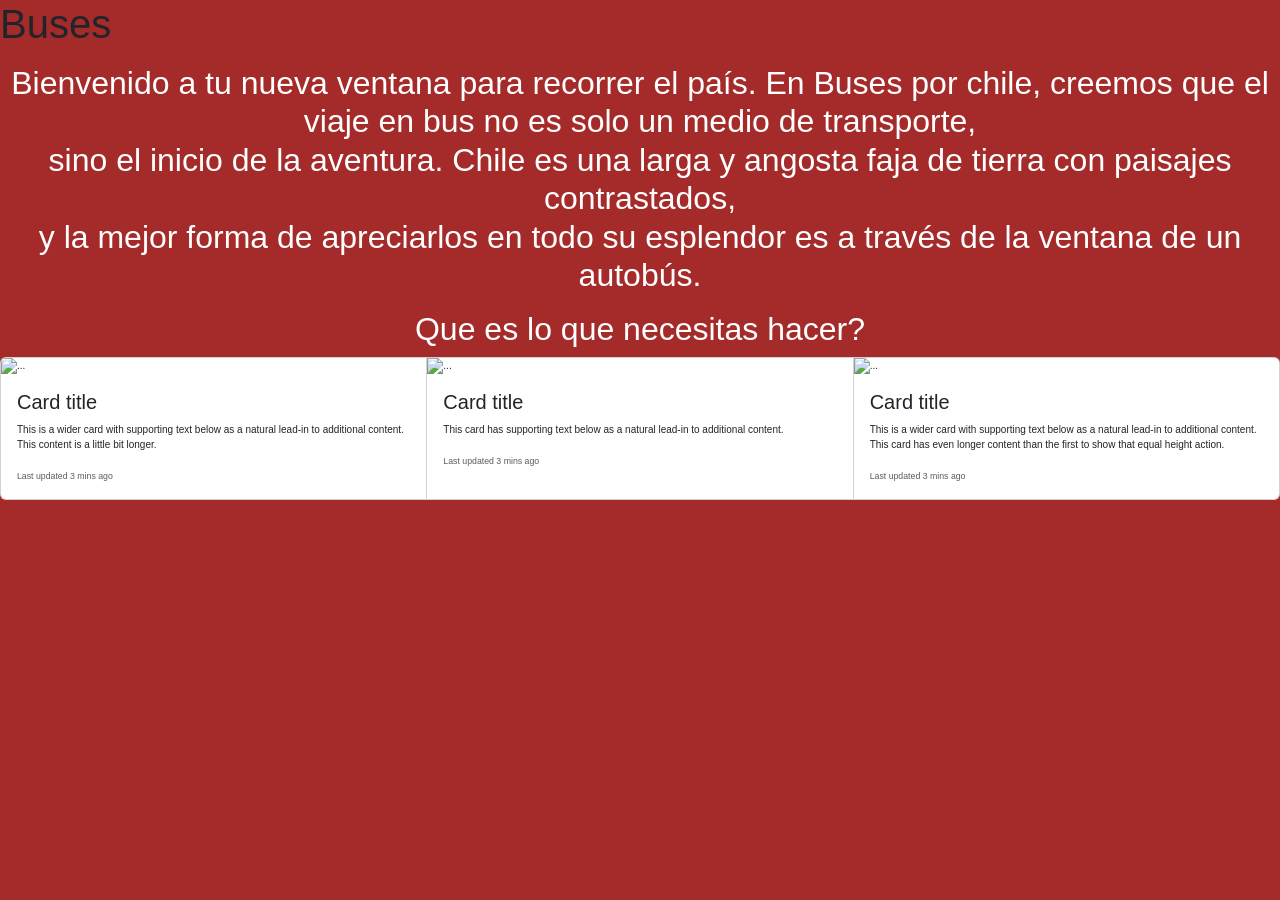
==== index.html @ ba388629 "contactanos" ====
<!DOCTYPE html>
<html lang="en">
<head>
    <meta charset="UTF-8">
    <meta name="viewport" content="width=device-width, initial-scale=1.0">
    <title>Inicio</title>
    <link href="https://cdn.jsdelivr.net/npm/bootstrap@5.3.0/dist/css/bootstrap.min.css" rel="stylesheet" integrity="sha384-sRIl4kxILFvY47J16cr9ZwB07vP4J8+LH7qKQnuqkuIAvNWLzeN8tE5YBujZqJLB" crossorigin="anonymous">
    <script src="https://cdn.jsdelivr.net/npm/bootstrap@5.3.8/dist/js/bootstrap.bundle.min.js" integrity="sha384-FKyoEForCGlyvwx9Hj09JcYn3nv7wiPVlz7YYwJrWVcXK/BmnVDxM+D2scQbITxI" crossorigin="anonymous"></script>
    <link rel="stylesheet" href="style.css">
</head>
<body style="font-family: Arial, Helvetica, sans-serif;font-size: 10px;">
    <h1>Buses</h1>

<p>
    <h2>Bienvenido a tu nueva ventana para recorrer el país. En Buses por chile, creemos que el viaje en bus no es solo un medio de transporte,<br> sino el inicio de la aventura. Chile es una larga y angosta faja de tierra con paisajes contrastados,<br> y la mejor forma de apreciarlos en todo su esplendor es a través de la ventana de un autobús.</h2>
</p>


    <h2>Que es lo que necesitas hacer?</h2>
    
    <div class="card-group">
  <div class="card">
    <img src="..." class="card-img-top" alt="...">
    <div class="card-body">
      <h5 class="card-title">Card title</h5>
      <p class="card-text">This is a wider card with supporting text below as a natural lead-in to additional content. This content is a little bit longer.</p>
      <p class="card-text"><small class="text-body-secondary">Last updated 3 mins ago</small></p>
    </div>
  </div>
  <div class="card">
    <img src="..." class="card-img-top" alt="...">
    <div class="card-body">
      <h5 class="card-title">Card title</h5>
      <p class="card-text">This card has supporting text below as a natural lead-in to additional content.</p>
      <p class="card-text"><small class="text-body-secondary">Last updated 3 mins ago</small></p>
    </div>
  </div>
  <div class="card">
    <img src="..." class="card-img-top" alt="...">
    <div class="card-body">
      <h5 class="card-title">Card title</h5>
      <p class="card-text">This is a wider card with supporting text below as a natural lead-in to additional content. This card has even longer content than the first to show that equal height action.</p>
      <p class="card-text"><small class="text-body-secondary">Last updated 3 mins ago</small></p>
    </div>
  </div>
</div>

</body>

</html>
---- style.css ----
body{
    background-color: brown;
}

h2{
    color: white;
    text-align: center;
}
nav{
    text-align: center;
}

/* Estado base para los botones del acordeón cuando están cerrados */
.accordion-button {
  background-color: #ffffff;
  color: #212529;
}

/* Fondo naranja, texto blanco y flecha blanca SOLO cuando la pestaña está desplegada */
.accordion-button:not(.collapsed) {
  background-color: #f39c12 !important;
  color: #ffffff !important;
  box-shadow: none; /* Elimina el borde azul por defecto al hacer clic */
}

/* Cambia la flecha desplegable a color blanco cuando el acordeón está abierto */
.accordion-button:not(.collapsed)::after {
  filter: brightness(0) invert(1);
}
.navbar-nav .nav-link:hover {
  color: #f39c12 !important;
}
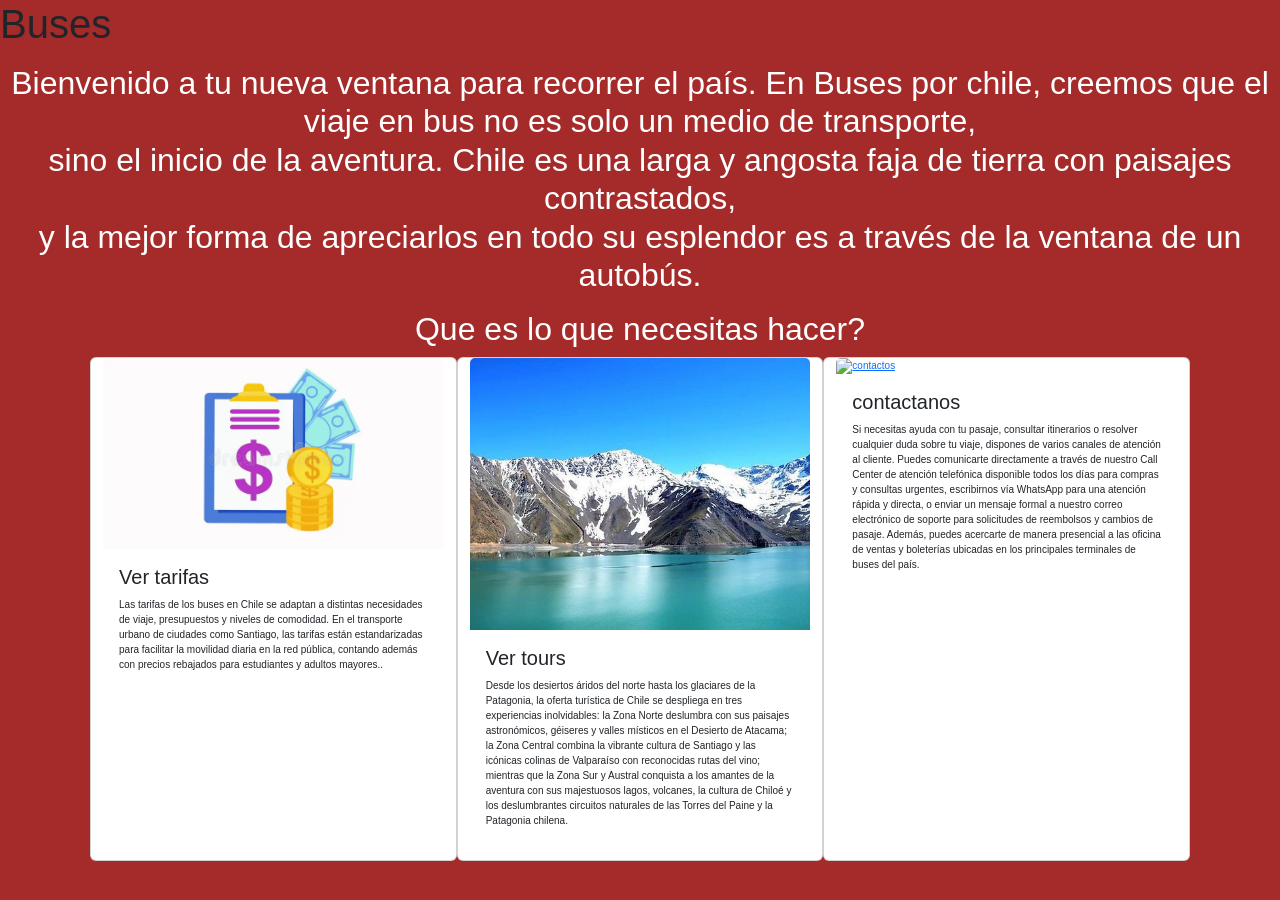
==== commit 07646818: "links" ====
--- a/index.html
+++ b/index.html
@@ -3,8 +3,8 @@
 <head>
     <meta charset="UTF-8">
     <meta name="viewport" content="width=device-width, initial-scale=1.0">
-    <title>Inicio</title>
-    <link href="https://cdn.jsdelivr.net/npm/bootstrap@5.3.0/dist/css/bootstrap.min.css" rel="stylesheet" integrity="sha384-sRIl4kxILFvY47J16cr9ZwB07vP4J8+LH7qKQnuqkuIAvNWLzeN8tE5YBujZqJLB" crossorigin="anonymous">
+    <title>Document</title>
+    <link href="https://cdn.jsdelivr.net/npm/bootstrap@5.3.8/dist/css/bootstrap.min.css" rel="stylesheet" integrity="sha384-sRIl4kxILFvY47J16cr9ZwB07vP4J8+LH7qKQnuqkuIAvNWLzeN8tE5YBujZqJLB" crossorigin="anonymous">
     <script src="https://cdn.jsdelivr.net/npm/bootstrap@5.3.8/dist/js/bootstrap.bundle.min.js" integrity="sha384-FKyoEForCGlyvwx9Hj09JcYn3nv7wiPVlz7YYwJrWVcXK/BmnVDxM+D2scQbITxI" crossorigin="anonymous"></script>
     <link rel="stylesheet" href="style.css">
 </head>
@@ -18,29 +18,35 @@
 
     <h2>Que es lo que necesitas hacer?</h2>
     
-    <div class="card-group">
+    <div class="row row-cols-1 row-cols-md-3 g-4 justify-content-center mx-auto" style="max-width: 1100px;">
   <div class="card">
-    <img src="..." class="card-img-top" alt="...">
+    <a href="tarifas.html">
+        <img src="Img/Tarifas.webp" class="card-img-top" alt="tarifas">
+    </a>
     <div class="card-body">
-      <h5 class="card-title">Card title</h5>
-      <p class="card-text">This is a wider card with supporting text below as a natural lead-in to additional content. This content is a little bit longer.</p>
-      <p class="card-text"><small class="text-body-secondary">Last updated 3 mins ago</small></p>
+      <h5 class="card-title">Ver tarifas</h5>
+      <p class="card-text">Las tarifas de los buses en Chile se adaptan a distintas necesidades de viaje, presupuestos y niveles de comodidad. En el transporte urbano de ciudades como Santiago, las tarifas están estandarizadas para facilitar la movilidad diaria en la red pública, contando además con precios rebajados para estudiantes y adultos mayores..</p>
+      <p class="card-text"><small class="text-body-secondary"></small></p>
     </div>
   </div>
   <div class="card">
-    <img src="..." class="card-img-top" alt="...">
+    <a href="tours.html">
+        <img src="Img/Tours.jpg" class="card-img-top" alt="viajes">
+    </a>
     <div class="card-body">
-      <h5 class="card-title">Card title</h5>
-      <p class="card-text">This card has supporting text below as a natural lead-in to additional content.</p>
-      <p class="card-text"><small class="text-body-secondary">Last updated 3 mins ago</small></p>
+      <h5 class="card-title">Ver tours</h5>
+      <p class="card-text">Desde los desiertos áridos del norte hasta los glaciares de la Patagonia, la oferta turística de Chile se despliega en tres experiencias inolvidables: la Zona Norte deslumbra con sus paisajes astronómicos, géiseres y valles místicos en el Desierto de Atacama; la Zona Central combina la vibrante cultura de Santiago y las icónicas colinas de Valparaíso con reconocidas rutas del vino; mientras que la Zona Sur y Austral conquista a los amantes de la aventura con sus majestuosos lagos, volcanes, la cultura de Chiloé y los deslumbrantes circuitos naturales de las Torres del Paine y la Patagonia chilena.</p>
+      <p class="card-text"><small class="text-body-secondary"></small></p>
     </div>
   </div>
   <div class="card">
-    <img src="..." class="card-img-top" alt="...">
+    <a href="contactanos.html">
+        <img src="Img/Con" class="card-img-top" alt="contactos">
+    </a>
     <div class="card-body">
-      <h5 class="card-title">Card title</h5>
-      <p class="card-text">This is a wider card with supporting text below as a natural lead-in to additional content. This card has even longer content than the first to show that equal height action.</p>
-      <p class="card-text"><small class="text-body-secondary">Last updated 3 mins ago</small></p>
+      <h5 class="card-title">contactanos</h5>
+      <p class="card-text">Si necesitas ayuda con tu pasaje, consultar itinerarios o resolver cualquier duda sobre tu viaje, dispones de varios canales de atención al cliente. Puedes comunicarte directamente a través de nuestro Call Center de atención telefónica disponible todos los días para compras y consultas urgentes, escribirnos vía WhatsApp para una atención rápida y directa, o enviar un mensaje formal a nuestro correo electrónico de soporte para solicitudes de reembolsos y cambios de pasaje. Además, puedes acercarte de manera presencial a las oficina de ventas y boleterías ubicadas en los principales terminales de buses del país.</p>
+      <p class="card-text"><small class="text-body-secondary"></small></p>
     </div>
   </div>
 </div>
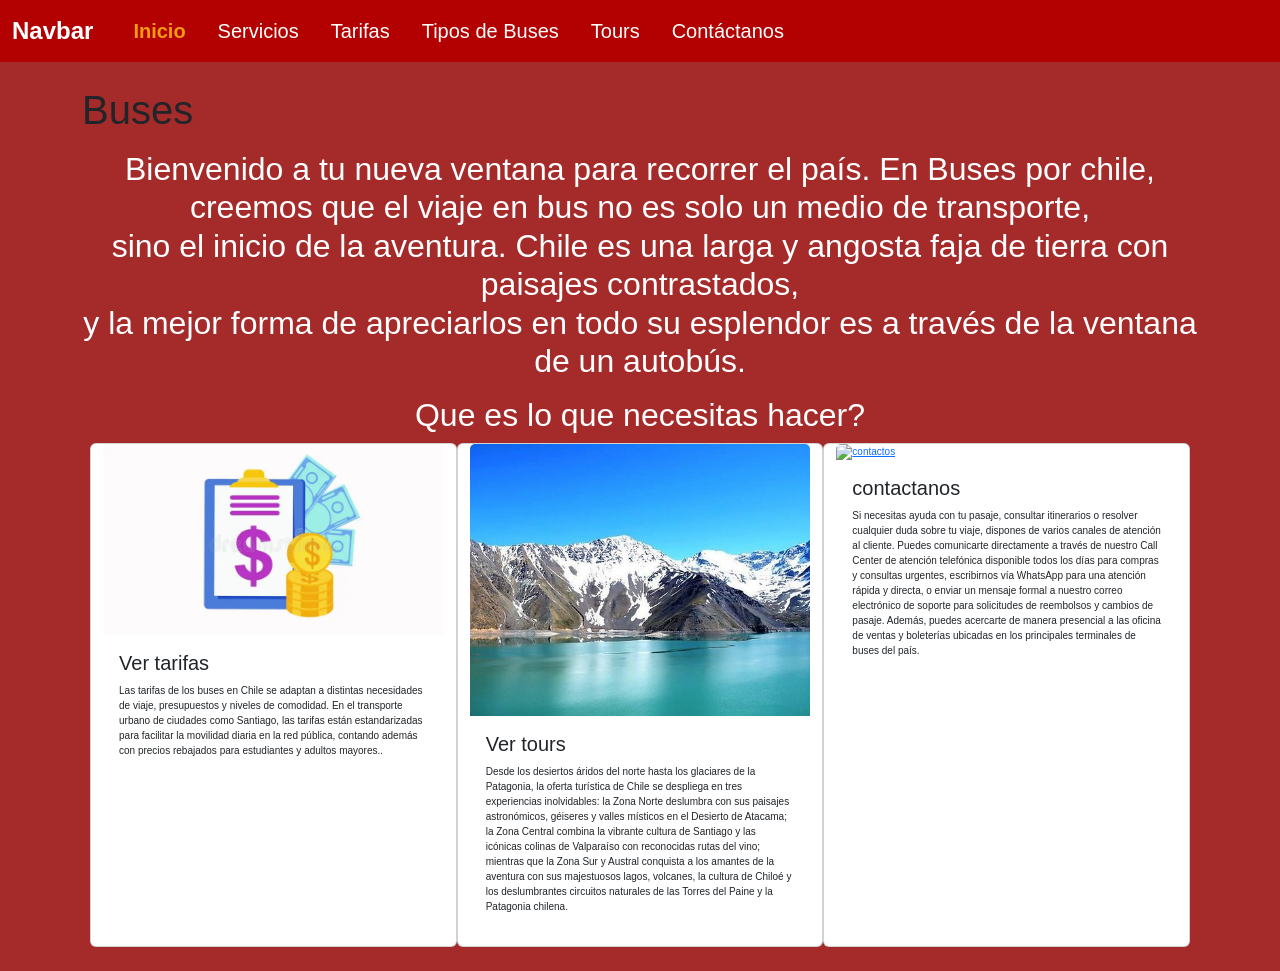
==== commit 650d8c04: "menu" ====
--- a/index.html
+++ b/index.html
@@ -1,56 +1,98 @@
 <!DOCTYPE html>
-<html lang="en">
+<html lang="es">
 <head>
     <meta charset="UTF-8">
     <meta name="viewport" content="width=device-width, initial-scale=1.0">
-    <title>Document</title>
-    <link href="https://cdn.jsdelivr.net/npm/bootstrap@5.3.8/dist/css/bootstrap.min.css" rel="stylesheet" integrity="sha384-sRIl4kxILFvY47J16cr9ZwB07vP4J8+LH7qKQnuqkuIAvNWLzeN8tE5YBujZqJLB" crossorigin="anonymous">
-    <script src="https://cdn.jsdelivr.net/npm/bootstrap@5.3.8/dist/js/bootstrap.bundle.min.js" integrity="sha384-FKyoEForCGlyvwx9Hj09JcYn3nv7wiPVlz7YYwJrWVcXK/BmnVDxM+D2scQbITxI" crossorigin="anonymous"></script>
+    <title>Inicio - Buses por Chile</title>
+    
+    <!-- Bootstrap CSS (CDN Estable) -->
+    <link href="https://cdn.jsdelivr.net/npm/bootstrap@5.3.0/dist/css/bootstrap.min.css" rel="stylesheet">
+    
+    <!-- Bootstrap JS (CDN Estable) -->
+    <script src="https://cdn.jsdelivr.net/npm/bootstrap@5.3.0/dist/js/bootstrap.bundle.min.js"></script>
+    
     <link rel="stylesheet" href="style.css">
 </head>
-<body style="font-family: Arial, Helvetica, sans-serif;font-size: 10px;">
-    <h1>Buses</h1>
+<body style="font-family: Arial, Helvetica, sans-serif; font-size: 10px;">
 
-<p>
-    <h2>Bienvenido a tu nueva ventana para recorrer el país. En Buses por chile, creemos que el viaje en bus no es solo un medio de transporte,<br> sino el inicio de la aventura. Chile es una larga y angosta faja de tierra con paisajes contrastados,<br> y la mejor forma de apreciarlos en todo su esplendor es a través de la ventana de un autobús.</h2>
-</p>
+    <!-- Navbar con diseño Rojo / Naranja / Blanco -->
+    <nav class="navbar navbar-expand-lg py-2" style="background-color: #b30000; font-size: 1rem;">
+      <div class="container-fluid">
+        <a class="navbar-brand text-white fs-4 me-4 fw-bold" href="index.html">Navbar</a>
+        
+        <button class="navbar-toggler border-white" type="button" data-bs-toggle="collapse" data-bs-target="#navbarNav">
+          <span class="navbar-toggler-icon" style="filter: brightness(0) invert(1);"></span>
+        </button>
+        
+        <div class="collapse navbar-collapse" id="navbarNav">
+          <ul class="navbar-nav">
+            <li class="nav-item">
+              <!-- Página actual (Inicio) destacada en Naranja -->
+              <a class="nav-link fw-bold fs-5 px-3" style="color: #f39c12 !important;" aria-current="page" href="index.html">Inicio</a>
+            </li>
+            <li class="nav-item">
+              <a class="nav-link text-white fs-5 px-3" href="servicios.html">Servicios</a>
+            </li>
+            <li class="nav-item">
+              <a class="nav-link text-white fs-5 px-3" href="tarifas.html">Tarifas</a>
+            </li>
+            <li class="nav-item">
+              <a class="nav-link text-white fs-5 px-3" href="tiposdebuses.html">Tipos de Buses</a>
+            </li>
+            <li class="nav-item">
+              <a class="nav-link text-white fs-5 px-3" href="tours.html">Tours</a>
+            </li>
+            <li class="nav-item">
+              <a class="nav-link text-white fs-5 px-3" href="contactanos.html">Contáctanos</a>
+            </li>
+          </ul>
+        </div>
+      </div>
+    </nav>
 
+    <!-- Contenido Principal -->
+    <main class="container my-4">
+        <h1>Buses</h1>
 
-    <h2>Que es lo que necesitas hacer?</h2>
-    
-    <div class="row row-cols-1 row-cols-md-3 g-4 justify-content-center mx-auto" style="max-width: 1100px;">
-  <div class="card">
-    <a href="tarifas.html">
-        <img src="Img/Tarifas.webp" class="card-img-top" alt="tarifas">
-    </a>
-    <div class="card-body">
-      <h5 class="card-title">Ver tarifas</h5>
-      <p class="card-text">Las tarifas de los buses en Chile se adaptan a distintas necesidades de viaje, presupuestos y niveles de comodidad. En el transporte urbano de ciudades como Santiago, las tarifas están estandarizadas para facilitar la movilidad diaria en la red pública, contando además con precios rebajados para estudiantes y adultos mayores..</p>
-      <p class="card-text"><small class="text-body-secondary"></small></p>
-    </div>
-  </div>
-  <div class="card">
-    <a href="tours.html">
-        <img src="Img/Tours.jpg" class="card-img-top" alt="viajes">
-    </a>
-    <div class="card-body">
-      <h5 class="card-title">Ver tours</h5>
-      <p class="card-text">Desde los desiertos áridos del norte hasta los glaciares de la Patagonia, la oferta turística de Chile se despliega en tres experiencias inolvidables: la Zona Norte deslumbra con sus paisajes astronómicos, géiseres y valles místicos en el Desierto de Atacama; la Zona Central combina la vibrante cultura de Santiago y las icónicas colinas de Valparaíso con reconocidas rutas del vino; mientras que la Zona Sur y Austral conquista a los amantes de la aventura con sus majestuosos lagos, volcanes, la cultura de Chiloé y los deslumbrantes circuitos naturales de las Torres del Paine y la Patagonia chilena.</p>
-      <p class="card-text"><small class="text-body-secondary"></small></p>
-    </div>
-  </div>
-  <div class="card">
-    <a href="contactanos.html">
-        <img src="Img/Con" class="card-img-top" alt="contactos">
-    </a>
-    <div class="card-body">
-      <h5 class="card-title">contactanos</h5>
-      <p class="card-text">Si necesitas ayuda con tu pasaje, consultar itinerarios o resolver cualquier duda sobre tu viaje, dispones de varios canales de atención al cliente. Puedes comunicarte directamente a través de nuestro Call Center de atención telefónica disponible todos los días para compras y consultas urgentes, escribirnos vía WhatsApp para una atención rápida y directa, o enviar un mensaje formal a nuestro correo electrónico de soporte para solicitudes de reembolsos y cambios de pasaje. Además, puedes acercarte de manera presencial a las oficina de ventas y boleterías ubicadas en los principales terminales de buses del país.</p>
-      <p class="card-text"><small class="text-body-secondary"></small></p>
-    </div>
-  </div>
-</div>
+        <div class="my-3">
+            <h2>Bienvenido a tu nueva ventana para recorrer el país. En Buses por chile, creemos que el viaje en bus no es solo un medio de transporte,<br> sino el inicio de la aventura. Chile es una larga y angosta faja de tierra con paisajes contrastados,<br> y la mejor forma de apreciarlos en todo su esplendor es a través de la ventana de un autobús.</h2>
+        </div>
+
+        <h2>Que es lo que necesitas hacer?</h2>
+        
+        <div class="row row-cols-1 row-cols-md-3 g-4 justify-content-center mx-auto" style="max-width: 1100px;">
+          <div class="card">
+            <a href="tarifas.html">
+                <img src="Img/Tarifas.webp" class="card-img-top" alt="tarifas">
+            </a>
+            <div class="card-body">
+              <h5 class="card-title">Ver tarifas</h5>
+              <p class="card-text">Las tarifas de los buses en Chile se adaptan a distintas necesidades de viaje, presupuestos y niveles de comodidad. En el transporte urbano de ciudades como Santiago, las tarifas están estandarizadas para facilitar la movilidad diaria en la red pública, contando además con precios rebajados para estudiantes y adultos mayores..</p>
+              <p class="card-text"><small class="text-body-secondary"></small></p>
+            </div>
+          </div>
+          <div class="card">
+            <a href="tours.html">
+                <img src="Img/Tours.jpg" class="card-img-top" alt="viajes">
+            </a>
+            <div class="card-body">
+              <h5 class="card-title">Ver tours</h5>
+              <p class="card-text">Desde los desiertos áridos del norte hasta los glaciares de la Patagonia, la oferta turística de Chile se despliega en tres experiencias inolvidables: la Zona Norte deslumbra con sus paisajes astronómicos, géiseres y valles místicos en el Desierto de Atacama; la Zona Central combina la vibrante cultura de Santiago y las icónicas colinas de Valparaíso con reconocidas rutas del vino; mientras que la Zona Sur y Austral conquista a los amantes de la aventura con sus majestuosos lagos, volcanes, la cultura de Chiloé y los deslumbrantes circuitos naturales de las Torres del Paine y la Patagonia chilena.</p>
+              <p class="card-text"><small class="text-body-secondary"></small></p>
+            </div>
+          </div>
+          <div class="card">
+            <a href="contactanos.html">
+                <img src="Img/Con" class="card-img-top" alt="contactos">
+            </a>
+            <div class="card-body">
+              <h5 class="card-title">contactanos</h5>
+              <p class="card-text">Si necesitas ayuda con tu pasaje, consultar itinerarios o resolver cualquier duda sobre tu viaje, dispones de varios canales de atención al cliente. Puedes comunicarte directamente a través de nuestro Call Center de atención telefónica disponible todos los días para compras y consultas urgentes, escribirnos vía WhatsApp para una atención rápida y directa, o enviar un mensaje formal a nuestro correo electrónico de soporte para solicitudes de reembolsos y cambios de pasaje. Además, puedes acercarte de manera presencial a las oficina de ventas y boleterías ubicadas en los principales terminales de buses del país.</p>
+              <p class="card-text"><small class="text-body-secondary"></small></p>
+            </div>
+          </div>
+        </div>
+    </main>
 
 </body>
-
 </html>
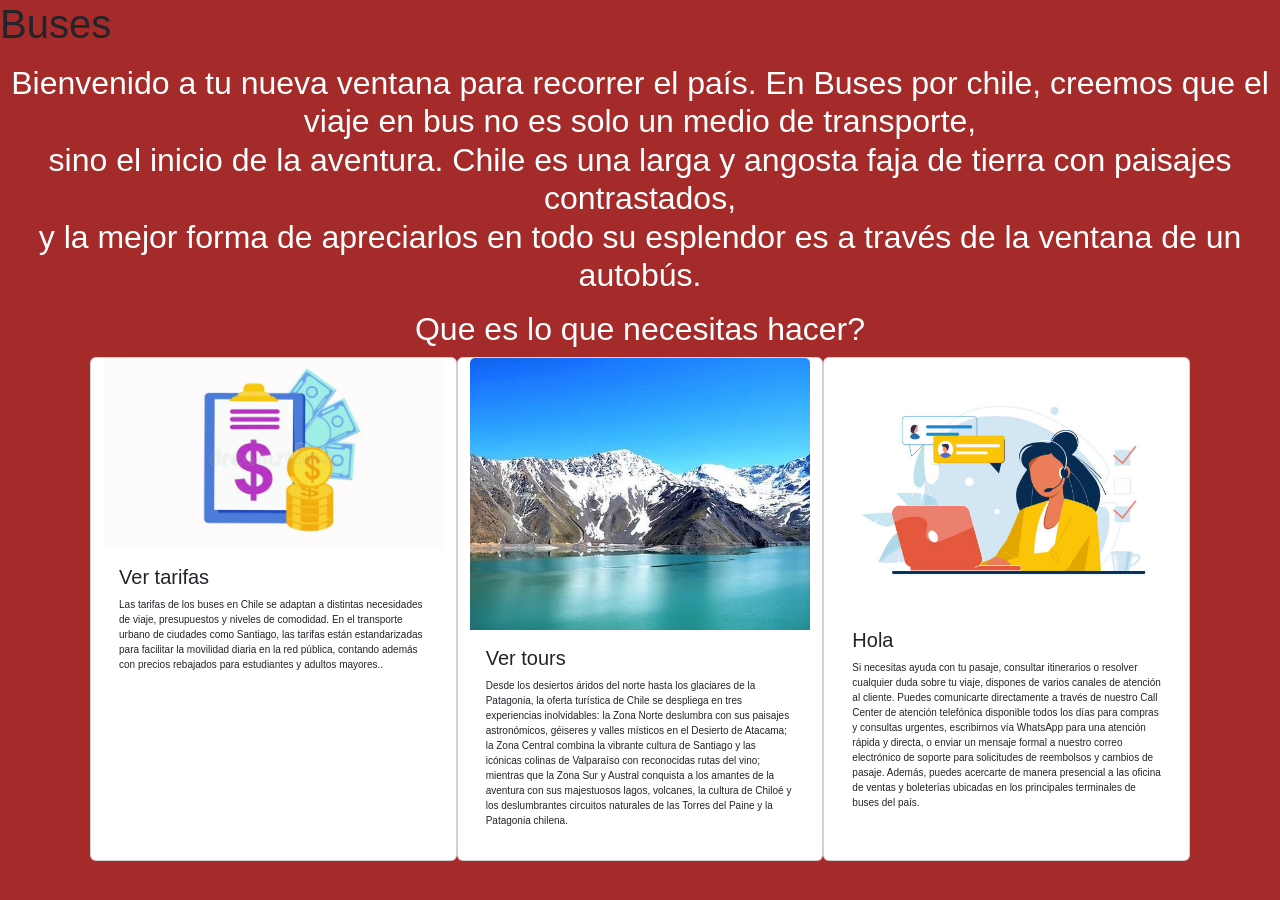
==== commit 4d984d04: "hi" ====
--- a/index.html
+++ b/index.html
@@ -1,98 +1,55 @@
 <!DOCTYPE html>
-<html lang="es">
+<html lang="en">
 <head>
     <meta charset="UTF-8">
     <meta name="viewport" content="width=device-width, initial-scale=1.0">
-    <title>Inicio - Buses por Chile</title>
-    
-    <!-- Bootstrap CSS (CDN Estable) -->
-    <link href="https://cdn.jsdelivr.net/npm/bootstrap@5.3.0/dist/css/bootstrap.min.css" rel="stylesheet">
-    
-    <!-- Bootstrap JS (CDN Estable) -->
-    <script src="https://cdn.jsdelivr.net/npm/bootstrap@5.3.0/dist/js/bootstrap.bundle.min.js"></script>
-    
+    <title>Inicio</title>
+    <link href="https://cdn.jsdelivr.net/npm/bootstrap@5.3.0/dist/css/bootstrap.min.css" rel="stylesheet" integrity="sha384-sRIl4kxILFvY47J16cr9ZwB07vP4J8+LH7qKQnuqkuIAvNWLzeN8tE5YBujZqJLB" crossorigin="anonymous">
+    <script src="https://cdn.jsdelivr.net/npm/bootstrap@5.3.8/dist/js/bootstrap.bundle.min.js" integrity="sha384-FKyoEForCGlyvwx9Hj09JcYn3nv7wiPVlz7YYwJrWVcXK/BmnVDxM+D2scQbITxI" crossorigin="anonymous"></script>
     <link rel="stylesheet" href="style.css">
 </head>
-<body style="font-family: Arial, Helvetica, sans-serif; font-size: 10px;">
+<body style="font-family: Arial, Helvetica, sans-serif;font-size: 10px;">
+    <h1>Buses</h1>
 
-    <!-- Navbar con diseño Rojo / Naranja / Blanco -->
-    <nav class="navbar navbar-expand-lg py-2" style="background-color: #b30000; font-size: 1rem;">
-      <div class="container-fluid">
-        <a class="navbar-brand text-white fs-4 me-4 fw-bold" href="index.html">Navbar</a>
-        
-        <button class="navbar-toggler border-white" type="button" data-bs-toggle="collapse" data-bs-target="#navbarNav">
-          <span class="navbar-toggler-icon" style="filter: brightness(0) invert(1);"></span>
-        </button>
-        
-        <div class="collapse navbar-collapse" id="navbarNav">
-          <ul class="navbar-nav">
-            <li class="nav-item">
-              <!-- Página actual (Inicio) destacada en Naranja -->
-              <a class="nav-link fw-bold fs-5 px-3" style="color: #f39c12 !important;" aria-current="page" href="index.html">Inicio</a>
-            </li>
-            <li class="nav-item">
-              <a class="nav-link text-white fs-5 px-3" href="servicios.html">Servicios</a>
-            </li>
-            <li class="nav-item">
-              <a class="nav-link text-white fs-5 px-3" href="tarifas.html">Tarifas</a>
-            </li>
-            <li class="nav-item">
-              <a class="nav-link text-white fs-5 px-3" href="tiposdebuses.html">Tipos de Buses</a>
-            </li>
-            <li class="nav-item">
-              <a class="nav-link text-white fs-5 px-3" href="tours.html">Tours</a>
-            </li>
-            <li class="nav-item">
-              <a class="nav-link text-white fs-5 px-3" href="contactanos.html">Contáctanos</a>
-            </li>
-          </ul>
-        </div>
-      </div>
-    </nav>
+<p>
+    <h2>Bienvenido a tu nueva ventana para recorrer el país. En Buses por chile, creemos que el viaje en bus no es solo un medio de transporte,<br> sino el inicio de la aventura. Chile es una larga y angosta faja de tierra con paisajes contrastados,<br> y la mejor forma de apreciarlos en todo su esplendor es a través de la ventana de un autobús.</h2>
+</p>
 
-    <!-- Contenido Principal -->
-    <main class="container my-4">
-        <h1>Buses</h1>
 
-        <div class="my-3">
-            <h2>Bienvenido a tu nueva ventana para recorrer el país. En Buses por chile, creemos que el viaje en bus no es solo un medio de transporte,<br> sino el inicio de la aventura. Chile es una larga y angosta faja de tierra con paisajes contrastados,<br> y la mejor forma de apreciarlos en todo su esplendor es a través de la ventana de un autobús.</h2>
-        </div>
-
-        <h2>Que es lo que necesitas hacer?</h2>
-        
-        <div class="row row-cols-1 row-cols-md-3 g-4 justify-content-center mx-auto" style="max-width: 1100px;">
-          <div class="card">
-            <a href="tarifas.html">
-                <img src="Img/Tarifas.webp" class="card-img-top" alt="tarifas">
-            </a>
-            <div class="card-body">
-              <h5 class="card-title">Ver tarifas</h5>
-              <p class="card-text">Las tarifas de los buses en Chile se adaptan a distintas necesidades de viaje, presupuestos y niveles de comodidad. En el transporte urbano de ciudades como Santiago, las tarifas están estandarizadas para facilitar la movilidad diaria en la red pública, contando además con precios rebajados para estudiantes y adultos mayores..</p>
-              <p class="card-text"><small class="text-body-secondary"></small></p>
-            </div>
-          </div>
-          <div class="card">
-            <a href="tours.html">
-                <img src="Img/Tours.jpg" class="card-img-top" alt="viajes">
-            </a>
-            <div class="card-body">
-              <h5 class="card-title">Ver tours</h5>
-              <p class="card-text">Desde los desiertos áridos del norte hasta los glaciares de la Patagonia, la oferta turística de Chile se despliega en tres experiencias inolvidables: la Zona Norte deslumbra con sus paisajes astronómicos, géiseres y valles místicos en el Desierto de Atacama; la Zona Central combina la vibrante cultura de Santiago y las icónicas colinas de Valparaíso con reconocidas rutas del vino; mientras que la Zona Sur y Austral conquista a los amantes de la aventura con sus majestuosos lagos, volcanes, la cultura de Chiloé y los deslumbrantes circuitos naturales de las Torres del Paine y la Patagonia chilena.</p>
-              <p class="card-text"><small class="text-body-secondary"></small></p>
-            </div>
-          </div>
-          <div class="card">
-            <a href="contactanos.html">
-                <img src="Img/Con" class="card-img-top" alt="contactos">
-            </a>
-            <div class="card-body">
-              <h5 class="card-title">contactanos</h5>
-              <p class="card-text">Si necesitas ayuda con tu pasaje, consultar itinerarios o resolver cualquier duda sobre tu viaje, dispones de varios canales de atención al cliente. Puedes comunicarte directamente a través de nuestro Call Center de atención telefónica disponible todos los días para compras y consultas urgentes, escribirnos vía WhatsApp para una atención rápida y directa, o enviar un mensaje formal a nuestro correo electrónico de soporte para solicitudes de reembolsos y cambios de pasaje. Además, puedes acercarte de manera presencial a las oficina de ventas y boleterías ubicadas en los principales terminales de buses del país.</p>
-              <p class="card-text"><small class="text-body-secondary"></small></p>
-            </div>
-          </div>
-        </div>
-    </main>
+    <h2>Que es lo que necesitas hacer?</h2>
+    
+    <div class="row row-cols-1 row-cols-md-3 g-4 justify-content-center mx-auto" style="max-width: 1100px;">
+  <div class="card">
+    <a href="tarifas.html">
+        <img src="Img/Tarifas.webp" class="card-img-top" alt="tarifas">
+    </a>
+    <div class="card-body">
+      <h5 class="card-title">Ver tarifas</h5>
+      <p class="card-text">Las tarifas de los buses en Chile se adaptan a distintas necesidades de viaje, presupuestos y niveles de comodidad. En el transporte urbano de ciudades como Santiago, las tarifas están estandarizadas para facilitar la movilidad diaria en la red pública, contando además con precios rebajados para estudiantes y adultos mayores..</p>
+      <p class="card-text"><small class="text-body-secondary"></small></p>
+    </div>
+  </div>
+  <div class="card">
+    <a href="tours.html">
+        <img src="Img/Tours.jpg" class="card-img-top" alt="viajes">
+    </a>
+    <div class="card-body">
+      <h5 class="card-title">Ver tours</h5>
+      <p class="card-text">Desde los desiertos áridos del norte hasta los glaciares de la Patagonia, la oferta turística de Chile se despliega en tres experiencias inolvidables: la Zona Norte deslumbra con sus paisajes astronómicos, géiseres y valles místicos en el Desierto de Atacama; la Zona Central combina la vibrante cultura de Santiago y las icónicas colinas de Valparaíso con reconocidas rutas del vino; mientras que la Zona Sur y Austral conquista a los amantes de la aventura con sus majestuosos lagos, volcanes, la cultura de Chiloé y los deslumbrantes circuitos naturales de las Torres del Paine y la Patagonia chilena.</p>
+      <p class="card-text"><small class="text-body-secondary"></small></p>
+    </div>
+  </div>
+  <div class="card">
+    <a href="contactanos.html">
+        <img src="Img/Telefono.jpg" class="card-img-top" alt="contactos">
+    </a>
+    <div class="card-body">
+      <h5 class="card-title">Hola</h5>
+      <p class="card-text">Si necesitas ayuda con tu pasaje, consultar itinerarios o resolver cualquier duda sobre tu viaje, dispones de varios canales de atención al cliente. Puedes comunicarte directamente a través de nuestro Call Center de atención telefónica disponible todos los días para compras y consultas urgentes, escribirnos vía WhatsApp para una atención rápida y directa, o enviar un mensaje formal a nuestro correo electrónico de soporte para solicitudes de reembolsos y cambios de pasaje. Además, puedes acercarte de manera presencial a las oficina de ventas y boleterías ubicadas en los principales terminales de buses del país.</p>
+      <p class="card-text"><small class="text-body-secondary"></small></p>
+    </div>
+  </div>
+</div>
 
 </body>
 </html>
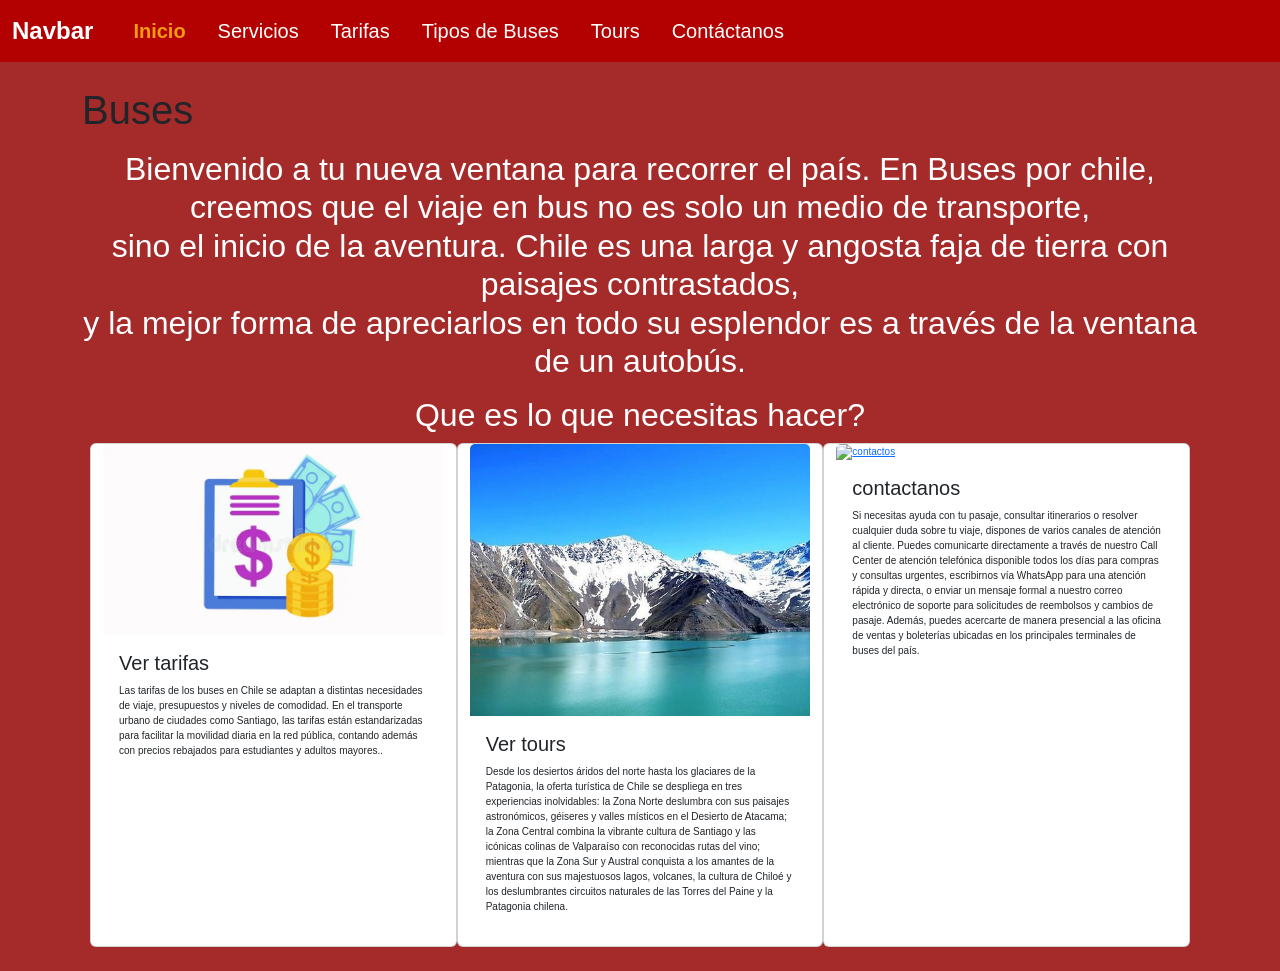
==== commit 9c586f03: "comit" ====
--- a/index.html
+++ b/index.html
@@ -1,20 +1,62 @@
 <!DOCTYPE html>
-<html lang="en">
+<html lang="es">
 <head>
     <meta charset="UTF-8">
     <meta name="viewport" content="width=device-width, initial-scale=1.0">
-    <title>Inicio</title>
-    <link href="https://cdn.jsdelivr.net/npm/bootstrap@5.3.0/dist/css/bootstrap.min.css" rel="stylesheet" integrity="sha384-sRIl4kxILFvY47J16cr9ZwB07vP4J8+LH7qKQnuqkuIAvNWLzeN8tE5YBujZqJLB" crossorigin="anonymous">
-    <script src="https://cdn.jsdelivr.net/npm/bootstrap@5.3.8/dist/js/bootstrap.bundle.min.js" integrity="sha384-FKyoEForCGlyvwx9Hj09JcYn3nv7wiPVlz7YYwJrWVcXK/BmnVDxM+D2scQbITxI" crossorigin="anonymous"></script>
+    <title>Inicio - Buses por Chile</title>
+    
+    <!-- Bootstrap CSS (CDN Estable) -->
+    <link href="https://cdn.jsdelivr.net/npm/bootstrap@5.3.0/dist/css/bootstrap.min.css" rel="stylesheet">
+    
+    <!-- Bootstrap JS (CDN Estable) -->
+    <script src="https://cdn.jsdelivr.net/npm/bootstrap@5.3.0/dist/js/bootstrap.bundle.min.js"></script>
+    
     <link rel="stylesheet" href="style.css">
 </head>
-<body style="font-family: Arial, Helvetica, sans-serif;font-size: 10px;">
-    <h1>Buses</h1>
+<body style="font-family: Arial, Helvetica, sans-serif; font-size: 10px;">
 
-<p>
-    <h2>Bienvenido a tu nueva ventana para recorrer el país. En Buses por chile, creemos que el viaje en bus no es solo un medio de transporte,<br> sino el inicio de la aventura. Chile es una larga y angosta faja de tierra con paisajes contrastados,<br> y la mejor forma de apreciarlos en todo su esplendor es a través de la ventana de un autobús.</h2>
-</p>
+    <!-- Navbar con diseño Rojo / Naranja / Blanco -->
+    <nav class="navbar navbar-expand-lg py-2" style="background-color: #b30000; font-size: 1rem;">
+      <div class="container-fluid">
+        <a class="navbar-brand text-white fs-4 me-4 fw-bold" href="index.html">Navbar</a>
+        
+        <button class="navbar-toggler border-white" type="button" data-bs-toggle="collapse" data-bs-target="#navbarNav">
+          <span class="navbar-toggler-icon" style="filter: brightness(0) invert(1);"></span>
+        </button>
+        
+        <div class="collapse navbar-collapse" id="navbarNav">
+          <ul class="navbar-nav">
+            <li class="nav-item">
+              <!-- Página actual (Inicio) destacada en Naranja -->
+              <a class="nav-link fw-bold fs-5 px-3" style="color: #f39c12 !important;" aria-current="page" href="index.html">Inicio</a>
+            </li>
+            <li class="nav-item">
+              <a class="nav-link text-white fs-5 px-3" href="servicios.html">Servicios</a>
+            </li>
+            <li class="nav-item">
+              <a class="nav-link text-white fs-5 px-3" href="tarifas.html">Tarifas</a>
+            </li>
+            <li class="nav-item">
+              <a class="nav-link text-white fs-5 px-3" href="tiposdebuses.html">Tipos de Buses</a>
+            </li>
+            <li class="nav-item">
+              <a class="nav-link text-white fs-5 px-3" href="tours.html">Tours</a>
+            </li>
+            <li class="nav-item">
+              <a class="nav-link text-white fs-5 px-3" href="contactanos.html">Contáctanos</a>
+            </li>
+          </ul>
+        </div>
+      </div>
+    </nav>
 
+    <!-- Contenido Principal -->
+    <main class="container my-4">
+        <h1>Buses</h1>
+
+        <div class="my-3">
+            <h2>Bienvenido a tu nueva ventana para recorrer el país. En Buses por chile, creemos que el viaje en bus no es solo un medio de transporte,<br> sino el inicio de la aventura. Chile es una larga y angosta faja de tierra con paisajes contrastados,<br> y la mejor forma de apreciarlos en todo su esplendor es a través de la ventana de un autobús.</h2>
+        </div>
 
     <h2>Que es lo que necesitas hacer?</h2>
     
@@ -41,10 +83,10 @@
   </div>
   <div class="card">
     <a href="contactanos.html">
-        <img src="Img/Telefono.jpg" class="card-img-top" alt="contactos">
+        <img src="Img/Con" class="card-img-top" alt="contactos">
     </a>
     <div class="card-body">
-      <h5 class="card-title">Hola</h5>
+      <h5 class="card-title">contactanos</h5>
       <p class="card-text">Si necesitas ayuda con tu pasaje, consultar itinerarios o resolver cualquier duda sobre tu viaje, dispones de varios canales de atención al cliente. Puedes comunicarte directamente a través de nuestro Call Center de atención telefónica disponible todos los días para compras y consultas urgentes, escribirnos vía WhatsApp para una atención rápida y directa, o enviar un mensaje formal a nuestro correo electrónico de soporte para solicitudes de reembolsos y cambios de pasaje. Además, puedes acercarte de manera presencial a las oficina de ventas y boleterías ubicadas en los principales terminales de buses del país.</p>
       <p class="card-text"><small class="text-body-secondary"></small></p>
     </div>
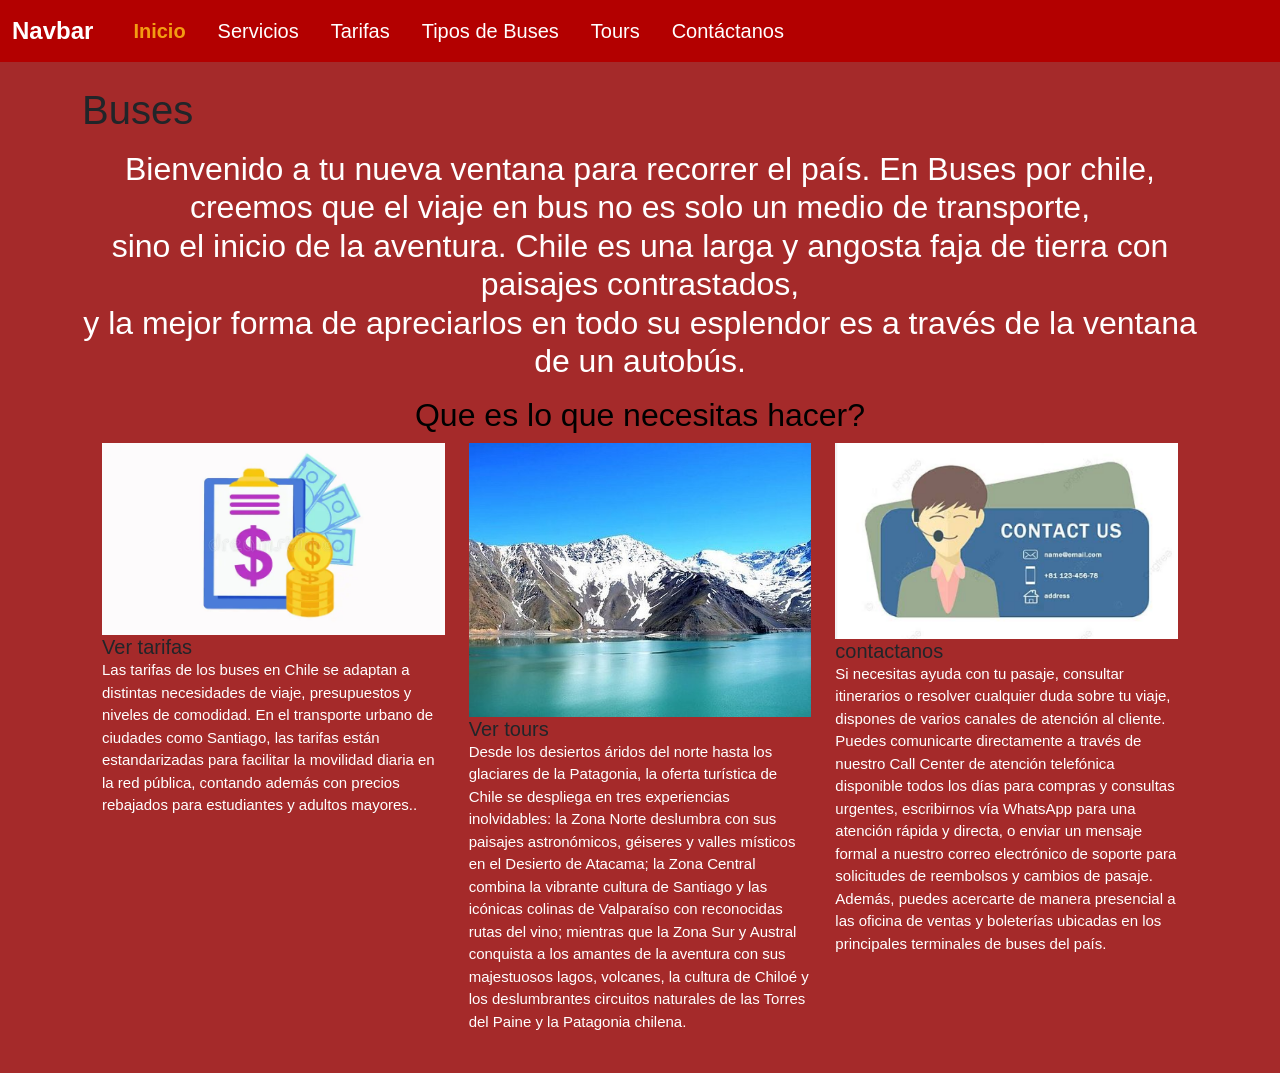
==== commit 01104916: "Update" ====
--- a/index.html
+++ b/index.html
@@ -58,10 +58,10 @@
             <h2>Bienvenido a tu nueva ventana para recorrer el país. En Buses por chile, creemos que el viaje en bus no es solo un medio de transporte,<br> sino el inicio de la aventura. Chile es una larga y angosta faja de tierra con paisajes contrastados,<br> y la mejor forma de apreciarlos en todo su esplendor es a través de la ventana de un autobús.</h2>
         </div>
 
-    <h2>Que es lo que necesitas hacer?</h2>
+    <h2 style="color: black;">Que es lo que necesitas hacer?</h2>
     
     <div class="row row-cols-1 row-cols-md-3 g-4 justify-content-center mx-auto" style="max-width: 1100px;">
-  <div class="card">
+  <div class="col">
     <a href="tarifas.html">
         <img src="Img/Tarifas.webp" class="card-img-top" alt="tarifas">
     </a>
@@ -71,7 +71,7 @@
       <p class="card-text"><small class="text-body-secondary"></small></p>
     </div>
   </div>
-  <div class="card">
+  <div class="col">
     <a href="tours.html">
         <img src="Img/Tours.jpg" class="card-img-top" alt="viajes">
     </a>
@@ -81,9 +81,9 @@
       <p class="card-text"><small class="text-body-secondary"></small></p>
     </div>
   </div>
-  <div class="card">
+  <div class="col">
     <a href="contactanos.html">
-        <img src="Img/Con" class="card-img-top" alt="contactos">
+        <img src="Img/contact.png" class="card-img-top" alt="contactos">
     </a>
     <div class="card-body">
       <h5 class="card-title">contactanos</h5>
--- a/style.css
+++ b/style.css
@@ -8,6 +8,10 @@
 }
 nav{
     text-align: center;
+}
+
+p{
+  font-size: 15px;
 }
 
 /* Estado base para los botones del acordeón cuando están cerrados */
@@ -29,4 +33,32 @@
 }
 .navbar-nav .nav-link:hover {
   color: #f39c12 !important;
+}
+
+.card{
+  margin: 15px;
+}
+
+p{
+color: white;
+}
+
+.contenedor{
+  display: flex;
+  flex-direction: row;
+}
+
+@media(max-width: 768px){
+  .contenedor{
+    flex-direction: column;
+  }
+
+  p{
+    font-size: 14px;
+  }
+}
+
+Img{
+  max-width: 100%;
+  height: auto;
 }
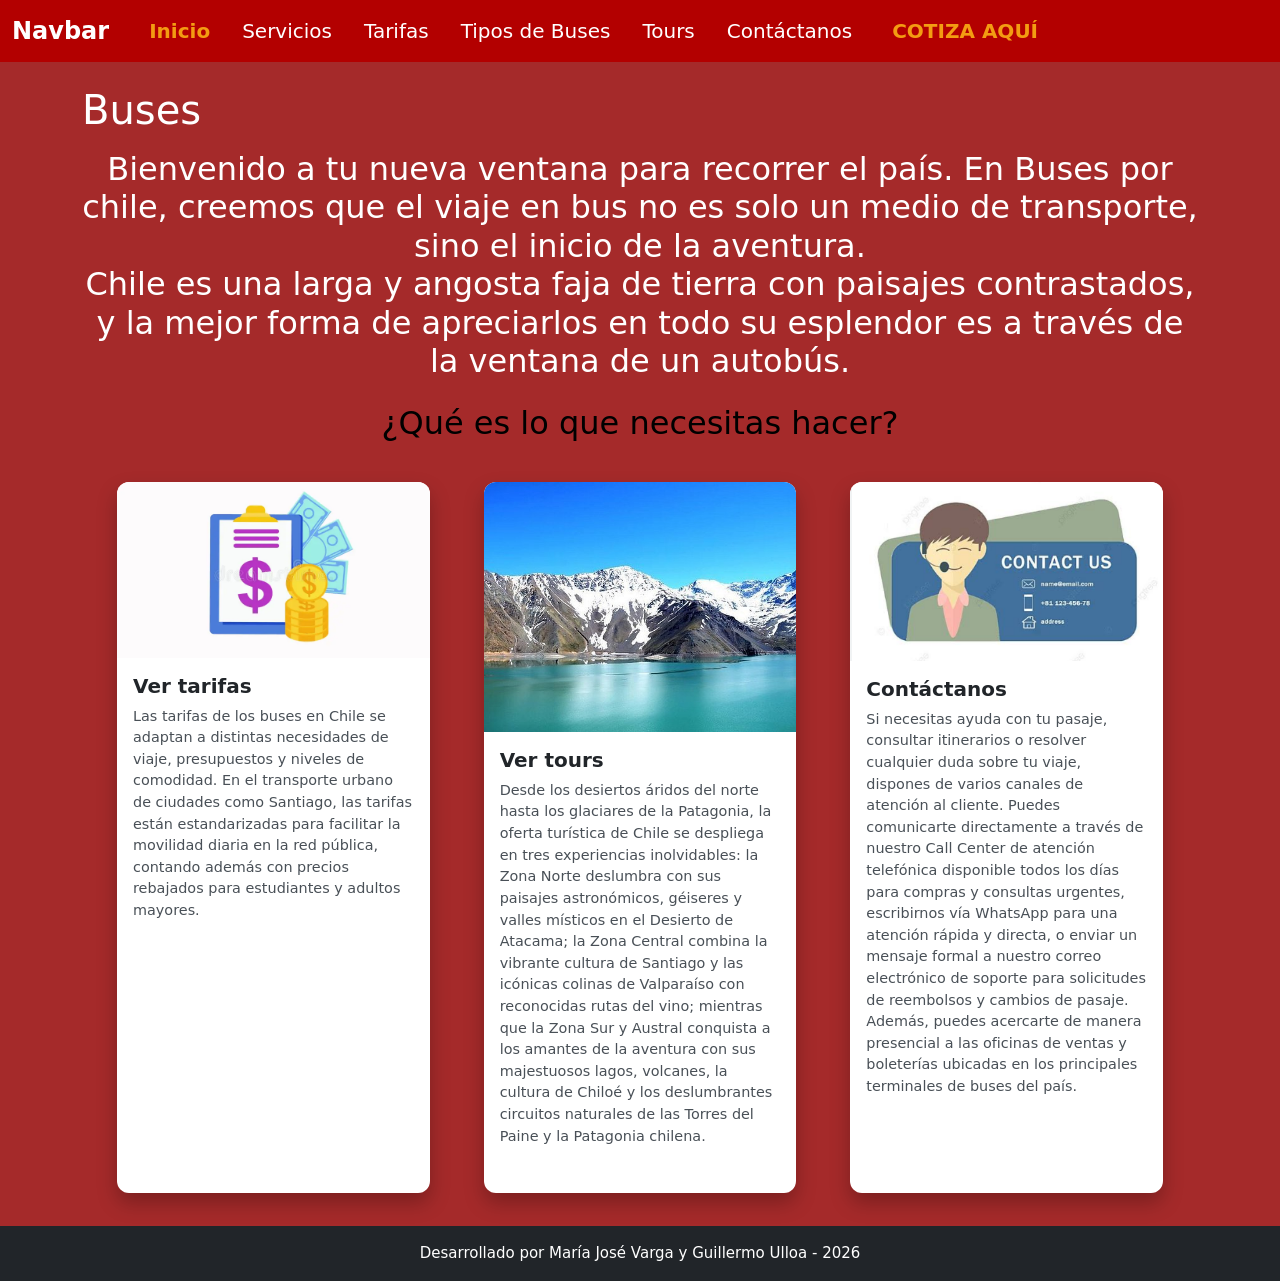
==== commit e3110993: "cambios de apariencia" ====
--- a/index.html
+++ b/index.html
@@ -13,19 +13,19 @@
     
     <link rel="stylesheet" href="style.css">
 </head>
-<body style="font-family: Arial, Helvetica, sans-serif; font-size: 10px;">
+<body>
 
     <!-- Navbar con diseño Rojo / Naranja / Blanco -->
     <nav class="navbar navbar-expand-lg py-2" style="background-color: #b30000; font-size: 1rem;">
       <div class="container-fluid">
-        <a class="navbar-brand text-white fs-4 me-4 fw-bold" href="index.html">Navbar</a>
+        <a class="navbar-brand text-white fs-4 me-4 fw-bold text-decoration-none" href="index.html">Navbar</a>
         
         <button class="navbar-toggler border-white" type="button" data-bs-toggle="collapse" data-bs-target="#navbarNav">
           <span class="navbar-toggler-icon" style="filter: brightness(0) invert(1);"></span>
         </button>
         
         <div class="collapse navbar-collapse" id="navbarNav">
-          <ul class="navbar-nav">
+          <ul class="navbar-nav me-auto mb-2 mb-lg-0">
             <li class="nav-item">
               <!-- Página actual (Inicio) destacada en Naranja -->
               <a class="nav-link fw-bold fs-5 px-3" style="color: #f39c12 !important;" aria-current="page" href="index.html">Inicio</a>
@@ -45,6 +45,9 @@
             <li class="nav-item">
               <a class="nav-link text-white fs-5 px-3" href="contactanos.html">Contáctanos</a>
             </li>
+            <li class="nav-item">
+              <a class="nav-link fw-bold fs-5 px-3 btn btn-outline-warning text-white ms-2" style="color: #f39c12 !important; border-color: #f39c12;" href="cotizar.html">COTIZA AQUÍ</a>
+            </li>
           </ul>
         </div>
       </div>
@@ -52,46 +55,72 @@
 
     <!-- Contenido Principal -->
     <main class="container my-4">
-        <h1>Buses</h1>
+        <h1 class="text-white">Buses</h1>
 
         <div class="my-3">
-            <h2>Bienvenido a tu nueva ventana para recorrer el país. En Buses por chile, creemos que el viaje en bus no es solo un medio de transporte,<br> sino el inicio de la aventura. Chile es una larga y angosta faja de tierra con paisajes contrastados,<br> y la mejor forma de apreciarlos en todo su esplendor es a través de la ventana de un autobús.</h2>
+            <h2>
+                Bienvenido a tu nueva ventana para recorrer el país. En Buses por chile, creemos que el viaje en bus no es solo un medio de transporte, sino el inicio de la aventura.<br>
+                Chile es una larga y angosta faja de tierra con paisajes contrastados, y la mejor forma de apreciarlos en todo su esplendor es a través de la ventana de un autobús.
+            </h2>
         </div>
 
-    <h2 style="color: black;">Que es lo que necesitas hacer?</h2>
-    
-    <div class="row row-cols-1 row-cols-md-3 g-4 justify-content-center mx-auto" style="max-width: 1100px;">
-  <div class="col">
-    <a href="tarifas.html">
-        <img src="Img/Tarifas.webp" class="card-img-top" alt="tarifas">
-    </a>
-    <div class="card-body">
-      <h5 class="card-title">Ver tarifas</h5>
-      <p class="card-text">Las tarifas de los buses en Chile se adaptan a distintas necesidades de viaje, presupuestos y niveles de comodidad. En el transporte urbano de ciudades como Santiago, las tarifas están estandarizadas para facilitar la movilidad diaria en la red pública, contando además con precios rebajados para estudiantes y adultos mayores..</p>
-      <p class="card-text"><small class="text-body-secondary"></small></p>
-    </div>
-  </div>
-  <div class="col">
-    <a href="tours.html">
-        <img src="Img/Tours.jpg" class="card-img-top" alt="viajes">
-    </a>
-    <div class="card-body">
-      <h5 class="card-title">Ver tours</h5>
-      <p class="card-text">Desde los desiertos áridos del norte hasta los glaciares de la Patagonia, la oferta turística de Chile se despliega en tres experiencias inolvidables: la Zona Norte deslumbra con sus paisajes astronómicos, géiseres y valles místicos en el Desierto de Atacama; la Zona Central combina la vibrante cultura de Santiago y las icónicas colinas de Valparaíso con reconocidas rutas del vino; mientras que la Zona Sur y Austral conquista a los amantes de la aventura con sus majestuosos lagos, volcanes, la cultura de Chiloé y los deslumbrantes circuitos naturales de las Torres del Paine y la Patagonia chilena.</p>
-      <p class="card-text"><small class="text-body-secondary"></small></p>
-    </div>
-  </div>
-  <div class="col">
-    <a href="contactanos.html">
-        <img src="Img/contact.png" class="card-img-top" alt="contactos">
-    </a>
-    <div class="card-body">
-      <h5 class="card-title">contactanos</h5>
-      <p class="card-text">Si necesitas ayuda con tu pasaje, consultar itinerarios o resolver cualquier duda sobre tu viaje, dispones de varios canales de atención al cliente. Puedes comunicarte directamente a través de nuestro Call Center de atención telefónica disponible todos los días para compras y consultas urgentes, escribirnos vía WhatsApp para una atención rápida y directa, o enviar un mensaje formal a nuestro correo electrónico de soporte para solicitudes de reembolsos y cambios de pasaje. Además, puedes acercarte de manera presencial a las oficina de ventas y boleterías ubicadas en los principales terminales de buses del país.</p>
-      <p class="card-text"><small class="text-body-secondary"></small></p>
-    </div>
-  </div>
-</div>
+        <h2 class="my-4" style="color: black;">¿Qué es lo que necesitas hacer?</h2>
+        
+        <!-- Contenedor de Tarjetas Flotantes -->
+        <div class="row row-cols-1 row-cols-md-3 g-4 justify-content-center mx-auto" style="max-width: 1100px;">
+            
+            <!-- Tarjeta 1: Tarifas -->
+            <div class="col">
+                <div class="card h-100 tarjeta-flotante">
+                    <a href="tarifas.html">
+                        <img src="Img/Tarifas.webp" class="card-img-top" alt="Ver tarifas">
+                    </a>
+                    <div class="card-body">
+                        <h5 class="card-title">Ver tarifas</h5>
+                        <p class="card-text">
+                            Las tarifas de los buses en Chile se adaptan a distintas necesidades de viaje, presupuestos y niveles de comodidad. En el transporte urbano de ciudades como Santiago, las tarifas están estandarizadas para facilitar la movilidad diaria en la red pública, contando además con precios rebajados para estudiantes y adultos mayores.
+                        </p>
+                    </div>
+                </div>
+            </div>
+
+            <!-- Tarjeta 2: Tours -->
+            <div class="col">
+                <div class="card h-100 tarjeta-flotante">
+                    <a href="tours.html">
+                        <img src="Img/Tours.jpg" class="card-img-top" alt="Ver tours">
+                    </a>
+                    <div class="card-body">
+                        <h5 class="card-title">Ver tours</h5>
+                        <p class="card-text">
+                            Desde los desiertos áridos del norte hasta los glaciares de la Patagonia, la oferta turística de Chile se despliega en tres experiencias inolvidables: la Zona Norte deslumbra con sus paisajes astronómicos, géiseres y valles místicos en el Desierto de Atacama; la Zona Central combina la vibrante cultura de Santiago y las icónicas colinas de Valparaíso con reconocidas rutas del vino; mientras que la Zona Sur y Austral conquista a los amantes de la aventura con sus majestuosos lagos, volcanes, la cultura de Chiloé y los deslumbrantes circuitos naturales de las Torres del Paine y la Patagonia chilena.
+                        </p>
+                    </div>
+                </div>
+            </div>
+
+            <!-- Tarjeta 3: Contáctanos -->
+            <div class="col">
+                <div class="card h-100 tarjeta-flotante">
+                    <a href="contactanos.html">
+                        <img src="Img/contact.png" class="card-img-top" alt="Contáctanos">
+                    </a>
+                    <div class="card-body">
+                        <h5 class="card-title">Contáctanos</h5>
+                        <p class="card-text">
+                            Si necesitas ayuda con tu pasaje, consultar itinerarios o resolver cualquier duda sobre tu viaje, dispones de varios canales de atención al cliente. Puedes comunicarte directamente a través de nuestro Call Center de atención telefónica disponible todos los días para compras y consultas urgentes, escribirnos vía WhatsApp para una atención rápida y directa, o enviar un mensaje formal a nuestro correo electrónico de soporte para solicitudes de reembolsos y cambios de pasaje. Además, puedes acercarte de manera presencial a las oficinas de ventas y boleterías ubicadas en los principales terminales de buses del país.
+                        </p>
+                    </div>
+                </div>
+            </div>
+
+        </div>
+    </main>
+
+    <!-- Pie de página -->
+    <footer class="bg-dark text-white text-center py-3 mt-5">
+        <p class="mb-0">Desarrollado por María José Varga y Guillermo Ulloa - 2026</p>
+    </footer>
 
 </body>
 </html>
--- a/style.css
+++ b/style.css
@@ -2,17 +2,31 @@
     background-color: brown;
 }
 
-h2{
-    color: white;
-    text-align: center;
-}
-nav{
-    text-align: center;
+h2 {
+  color: white;
+  text-align: center;
 }
 
-p{
+nav {
+  text-align: center;
+}
+
+/* Regla general de párrafos (para textos directos en el fondo oscuro) */
+p {
   font-size: 15px;
+  color: white;
 }
+
+/* Selector en minúscula según los estándares */
+img {
+  max-width: 100%;
+  height: auto;
+}
+
+
+/* ==========================================
+   2. ACORDEÓN 
+   ========================================== */
 
 /* Estado base para los botones del acordeón cuando están cerrados */
 .accordion-button {
@@ -24,41 +38,80 @@
 .accordion-button:not(.collapsed) {
   background-color: #f39c12 !important;
   color: #ffffff !important;
-  box-shadow: none; /* Elimina el borde azul por defecto al hacer clic */
+  box-shadow: none; 
 }
 
 /* Cambia la flecha desplegable a color blanco cuando el acordeón está abierto */
 .accordion-button:not(.collapsed)::after {
   filter: brightness(0) invert(1);
 }
+
+/* FORZAR TEXTO OSCURO DENTRO DEL ACORDEÓN (Resuelve el problema de invisibilidad) */
+.accordion-body,
+.accordion-body p,
+.accordion-body ul,
+.accordion-body li {
+  color: #212529 !important;
+  background-color: #ffffff;
+}
+
+
+/* ==========================================
+   3. NAVEGACIÓN Y TARJETAS
+   ========================================== */
 .navbar-nav .nav-link:hover {
   color: #f39c12 !important;
 }
 
-.card{
+.card {
   margin: 15px;
 }
 
-p{
-color: white;
-}
-
-.contenedor{
+.contenedor {
   display: flex;
   flex-direction: row;
 }
 
-@media(max-width: 768px){
-  .contenedor{
+/* Tarjeta personalizada flotante */
+.tarjeta-flotante {
+  background-color: #ffffff !important; 
+  border: none !important; 
+  border-radius: 12px !important; 
+  box-shadow: 0 10px 20px rgba(0, 0, 0, 0.25); 
+  transition: transform 0.3s ease, box-shadow 0.3s ease; 
+  overflow: hidden; 
+}
+
+.tarjeta-flotante:hover {
+  transform: translateY(-8px); 
+  box-shadow: 0 15px 30px rgba(0, 0, 0, 0.35); 
+}
+
+.tarjeta-flotante .card-title {
+  color: #212529 !important;
+  font-weight: bold;
+}
+
+.tarjeta-flotante .card-text {
+  color: #495057 !important;
+  font-size: 0.9rem;
+}
+
+
+/* ==========================================
+   4. DISEÑO ADAPTABLE (RESPONSIVE)
+   ========================================== */
+@media (max-width: 768px) {
+  .contenedor {
     flex-direction: column;
   }
 
-  p{
+  p {
     font-size: 14px;
   }
 }
 
-Img{
-  max-width: 100%;
-  height: auto;
+.accordion-body a {
+  display: block; /* Obliga a cada enlace a ocupar todo el ancho disponible */
+  margin-bottom: 10px; /* Genera un espacio entre ambos enlaces */
 }
